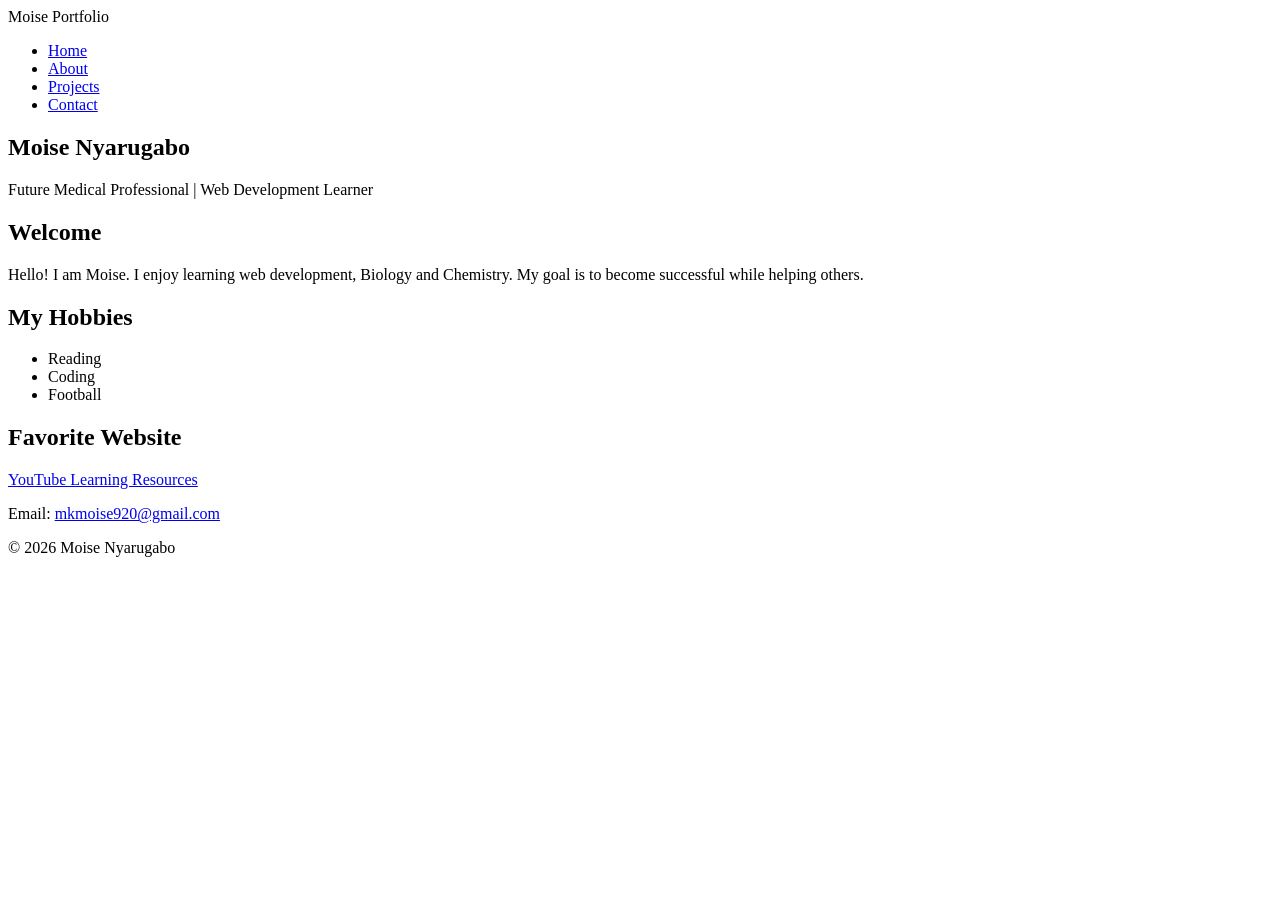
==== index.html @ 586e79c2 "Create index.html" ====
<!DOCTYPE html>
<html lang="en">
<head>
<meta charset="UTF-8">
<meta name="viewport" content="width=device-width, initial-scale=1.0">
<title>Moise - Home</title>
<link rel="stylesheet" href="style.css">
</head>
<body>

<header>
<nav>
<div class="logo">Moise Portfolio</div>

<ul>
<li><a href="index.html" class="active">Home</a></li>
<li><a href="about.html">About</a></li>
<li><a href="projects.html">Projects</a></li>
<li><a href="contact.html">Contact</a></li>
</ul>
</nav>
</header>

<section class="hero">
<h1>Moise Nyarugabo</h1>
<p>Future Medical Professional | Web Development Learner</p>
</section>

<main class="container">
<section class="card">
<h2>Welcome</h2>
<p>Hello! I am Moise. I enjoy learning web development, Biology and Chemistry. My goal is to become successful while helping others.</p>
</section>

<section class="card">
<h2>My Hobbies</h2>
<ul>
<li>Reading</li>
<li>Coding</li>
<li>Football</li>
</ul>
</section>

<section class="card">
<h2>Favorite Website</h2>
<p>
<a href="https://www.youtube.com" target="_blank">
YouTube Learning Resources
</a>
</p>

<p>
Email:
<a href="mailto:mkmoise920@gmail.com">
mkmoise920@gmail.com
</a>
</p>
</section>

</main>

<footer>
<p>© 2026 Moise Nyarugabo</p>
</footer>

</body>
</html>
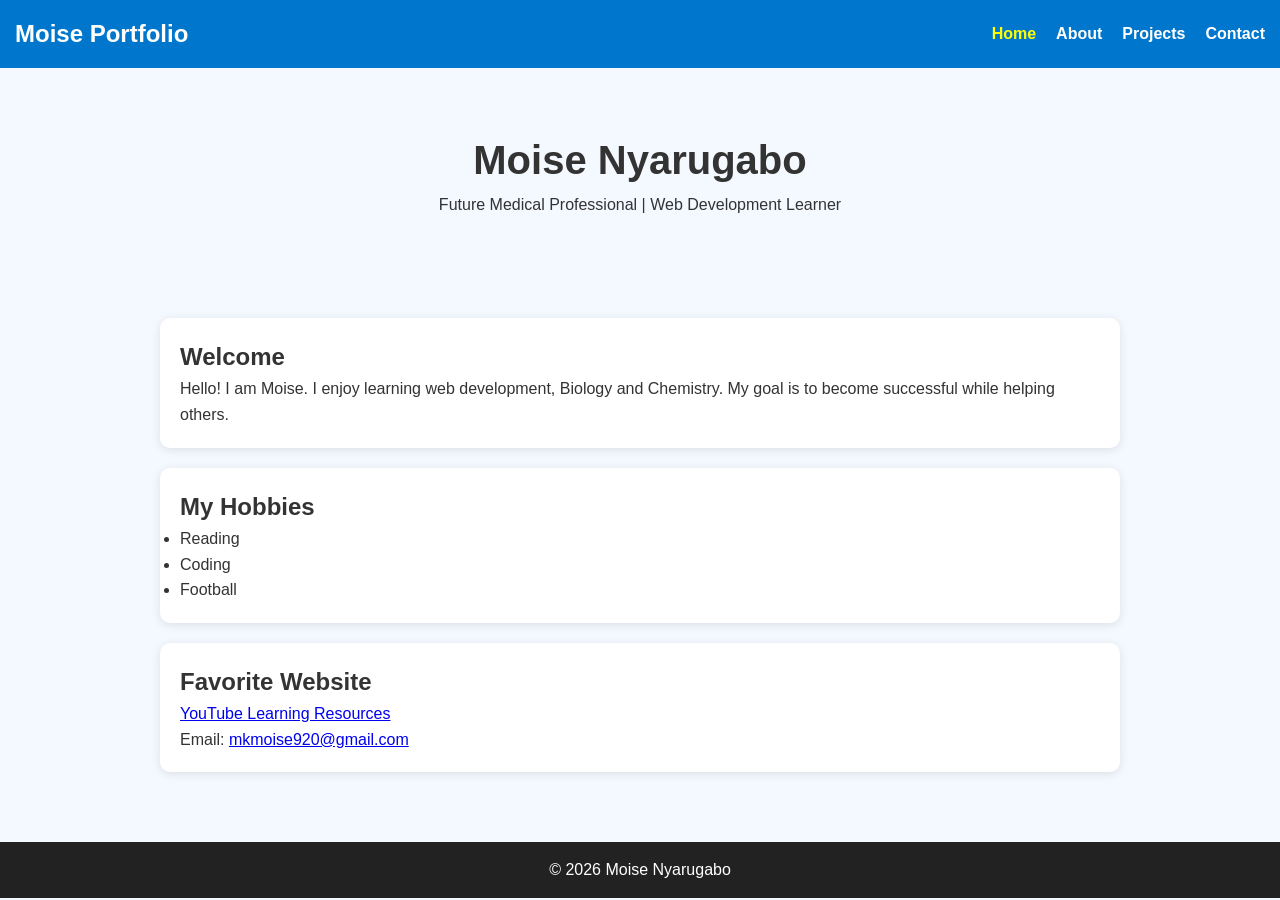
==== commit ce674932: "Update index.html" ====
--- a/index.html
+++ b/index.html
@@ -3,6 +3,10 @@
 <head>
 <meta charset="UTF-8">
 <meta name="viewport" content="width=device-width, initial-scale=1.0">
+<link rel="preconnect" href="https://fonts.googleapis.com">
+<link rel="preconnect" href="https://fonts.gstatic.com" crossorigin>
+<link href="https://fonts.googleapis.com/css2?family=Poppins:wght@300;400;600;700&display=swap" rel="stylesheet">
+<link rel="stylesheet" href="style.css">
 <title>Moise - Home</title>
 <link rel="stylesheet" href="style.css">
 </head>
--- a/style.css
+++ b/style.css
@@ -0,0 +1,116 @@
+*{
+    margin:0;
+    padding:0;
+    box-sizing:border-box;
+    font-family:Arial, sans-serif;
+}
+
+body{
+    background:#f4f8ff;
+    color:#333;
+    line-height:1.6;
+}
+
+header{
+    background:#0077cc;
+    padding:15px;
+}
+
+nav{
+    display:flex;
+    justify-content:space-between;
+    align-items:center;
+}
+
+.logo{
+    color:white;
+    font-size:24px;
+    font-weight:bold;
+}
+
+nav ul{
+    display:flex;
+    list-style:none;
+}
+
+nav ul li{
+    margin-left:20px;
+}
+
+nav ul li a{
+    color:white;
+    text-decoration:none;
+    font-weight:bold;
+}
+
+nav ul li a:hover,
+.active{
+    color:yellow;
+}
+
+.hero{
+    text-align:center;
+    padding:60px 20px;
+}
+
+.hero h1{
+    font-size:40px;
+}
+
+.container{
+    width:90%;
+    max-width:1000px;
+    margin:auto;
+    padding:20px;
+}
+
+.card{
+    background:white;
+    margin:20px 0;
+    padding:20px;
+    border-radius:10px;
+    box-shadow:0 2px 10px rgba(0,0,0,0.1);
+}
+
+.project-grid{
+    display:grid;
+    grid-template-columns:repeat(auto-fit,minmax(250px,1fr));
+    gap:20px;
+}
+
+.project img{
+    width:100%;
+    border-radius:10px;
+}
+
+form{
+    display:flex;
+    flex-direction:column;
+}
+
+input,
+select,
+textarea{
+    padding:10px;
+    margin-bottom:15px;
+}
+
+button{
+    padding:12px;
+    background:#0077cc;
+    color:white;
+    border:none;
+    cursor:pointer;
+}
+
+button:hover{
+    background:#005fa3;
+}
+
+footer{
+    background:#222;
+    color:white;
+    text-align:center;
+    padding:15px;
+    margin-top:30px;
+}
--- a/style.css
+++ b/style.css
@@ -0,0 +1,116 @@
+*{
+    margin:0;
+    padding:0;
+    box-sizing:border-box;
+    font-family:Arial, sans-serif;
+}
+
+body{
+    background:#f4f8ff;
+    color:#333;
+    line-height:1.6;
+}
+
+header{
+    background:#0077cc;
+    padding:15px;
+}
+
+nav{
+    display:flex;
+    justify-content:space-between;
+    align-items:center;
+}
+
+.logo{
+    color:white;
+    font-size:24px;
+    font-weight:bold;
+}
+
+nav ul{
+    display:flex;
+    list-style:none;
+}
+
+nav ul li{
+    margin-left:20px;
+}
+
+nav ul li a{
+    color:white;
+    text-decoration:none;
+    font-weight:bold;
+}
+
+nav ul li a:hover,
+.active{
+    color:yellow;
+}
+
+.hero{
+    text-align:center;
+    padding:60px 20px;
+}
+
+.hero h1{
+    font-size:40px;
+}
+
+.container{
+    width:90%;
+    max-width:1000px;
+    margin:auto;
+    padding:20px;
+}
+
+.card{
+    background:white;
+    margin:20px 0;
+    padding:20px;
+    border-radius:10px;
+    box-shadow:0 2px 10px rgba(0,0,0,0.1);
+}
+
+.project-grid{
+    display:grid;
+    grid-template-columns:repeat(auto-fit,minmax(250px,1fr));
+    gap:20px;
+}
+
+.project img{
+    width:100%;
+    border-radius:10px;
+}
+
+form{
+    display:flex;
+    flex-direction:column;
+}
+
+input,
+select,
+textarea{
+    padding:10px;
+    margin-bottom:15px;
+}
+
+button{
+    padding:12px;
+    background:#0077cc;
+    color:white;
+    border:none;
+    cursor:pointer;
+}
+
+button:hover{
+    background:#005fa3;
+}
+
+footer{
+    background:#222;
+    color:white;
+    text-align:center;
+    padding:15px;
+    margin-top:30px;
+}
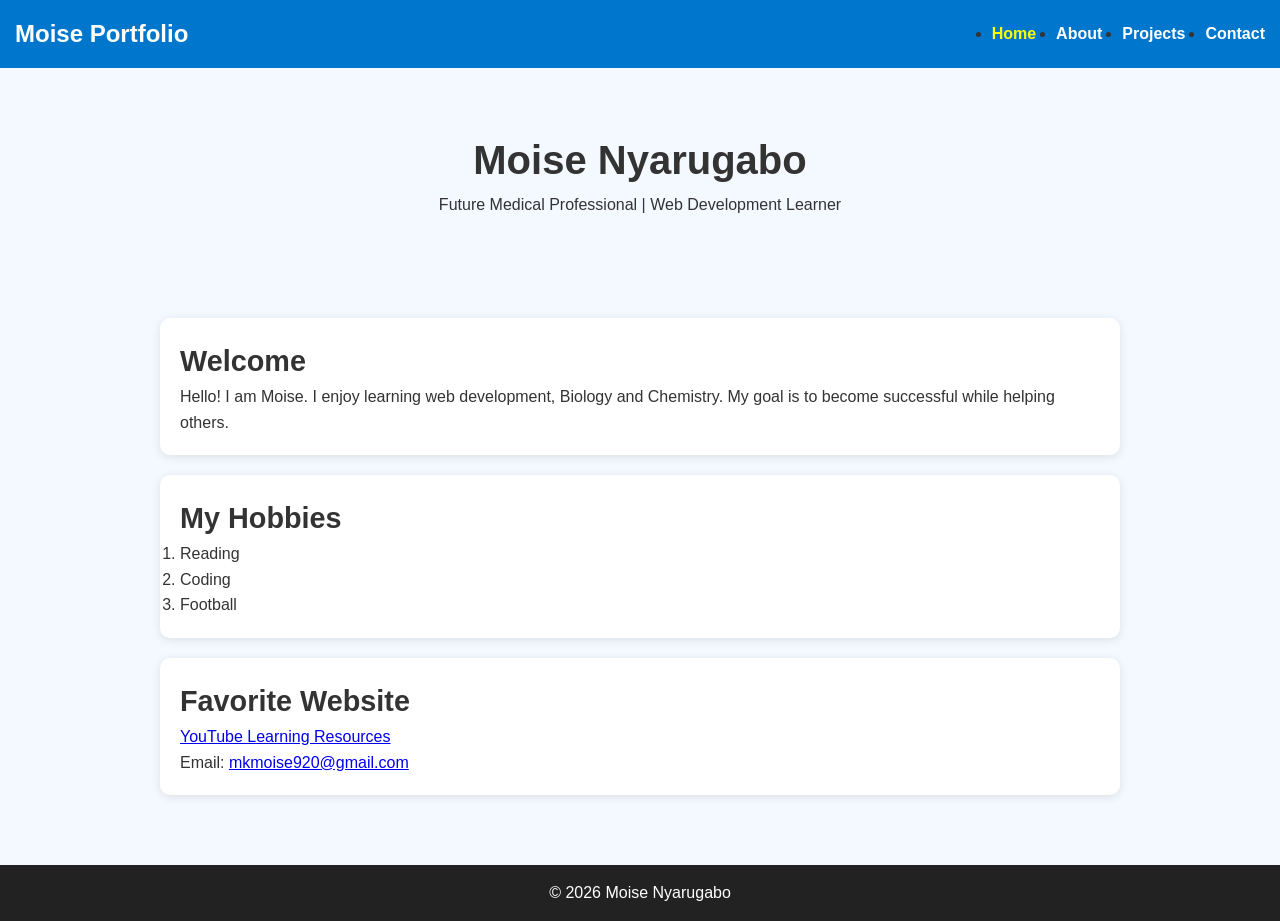
==== commit 06d56ecd: "Update index.html" ====
--- a/index.html
+++ b/index.html
@@ -8,7 +8,6 @@
 <link href="https://fonts.googleapis.com/css2?family=Poppins:wght@300;400;600;700&display=swap" rel="stylesheet">
 <link rel="stylesheet" href="style.css">
 <title>Moise - Home</title>
-<link rel="stylesheet" href="style.css">
 </head>
 <body>
 
@@ -38,11 +37,11 @@
 
 <section class="card">
 <h2>My Hobbies</h2>
-<ul>
+<ol>
 <li>Reading</li>
 <li>Coding</li>
 <li>Football</li>
-</ul>
+</ol>
 </section>
 
 <section class="card">
--- a/style.css
+++ b/style.css
@@ -1,11 +1,12 @@
+
 *{
     margin:0;
     padding:0;
     box-sizing:border-box;
     font-family:Arial, sans-serif;
 }
-
 body{
+    font-family:'Poppins', sans-serif;
     background:#f4f8ff;
     color:#333;
     line-height:1.6;
@@ -20,6 +21,7 @@
     display:flex;
     justify-content:space-between;
     align-items:center;
+    flex-wrap:wrap;
 }
 
 .logo{
@@ -30,6 +32,7 @@
 
 nav ul{
     display:flex;
+    gap:20px
     list-style:none;
 }
 
@@ -114,3 +117,49 @@
     padding:15px;
     margin-top:30px;
 }
+.gallery{
+    display:grid;
+    grid-template-columns:repeat(auto-fit,minmax(200px,1fr));
+    gap:15px;
+}
+
+.gallery img{
+    width:100%;
+    border-radius:10px;
+}
+@media (max-width:768px){
+
+    nav{
+        flex-direction:column;
+    }
+
+    nav ul{
+        flex-direction:column;
+        text-align:center;
+        margin-top:10px;
+    }
+
+    .hero h1{
+        font-size:28px;
+    }
+
+    .container{
+        width:95%;
+    }
+
+    }
+h1{
+    font-size:2.5rem;
+}
+
+h2{
+    font-size:1.8rem;
+}
+
+p{
+    font-size:1rem;
+}
+
+small{
+    font-size:0.875rem;
+}
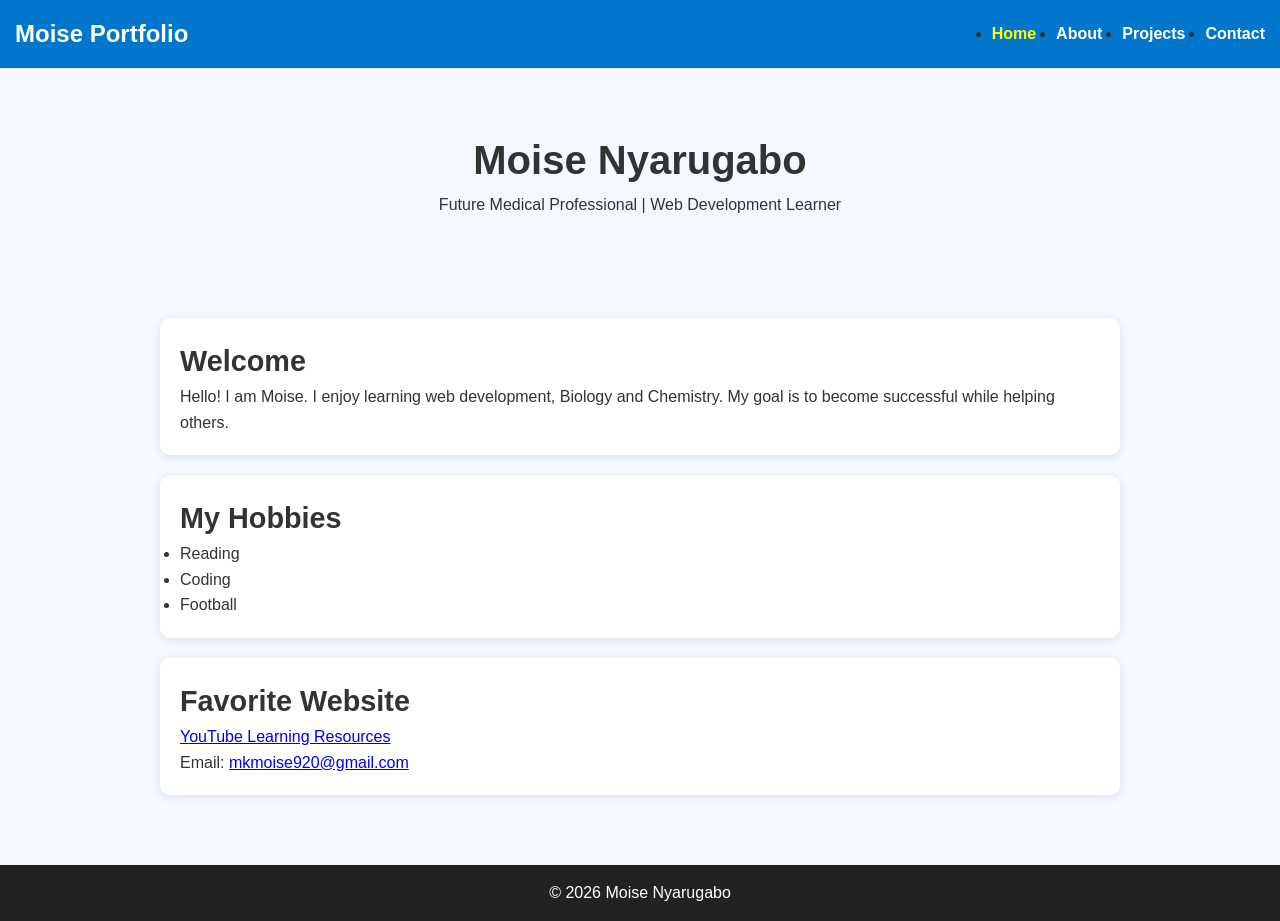
==== commit c2898b12: "Update index.html" ====
--- a/index.html
+++ b/index.html
@@ -37,11 +37,11 @@
 
 <section class="card">
 <h2>My Hobbies</h2>
-<ol>
+<ul>
 <li>Reading</li>
 <li>Coding</li>
 <li>Football</li>
-</ol>
+</ul>
 </section>
 
 <section class="card">
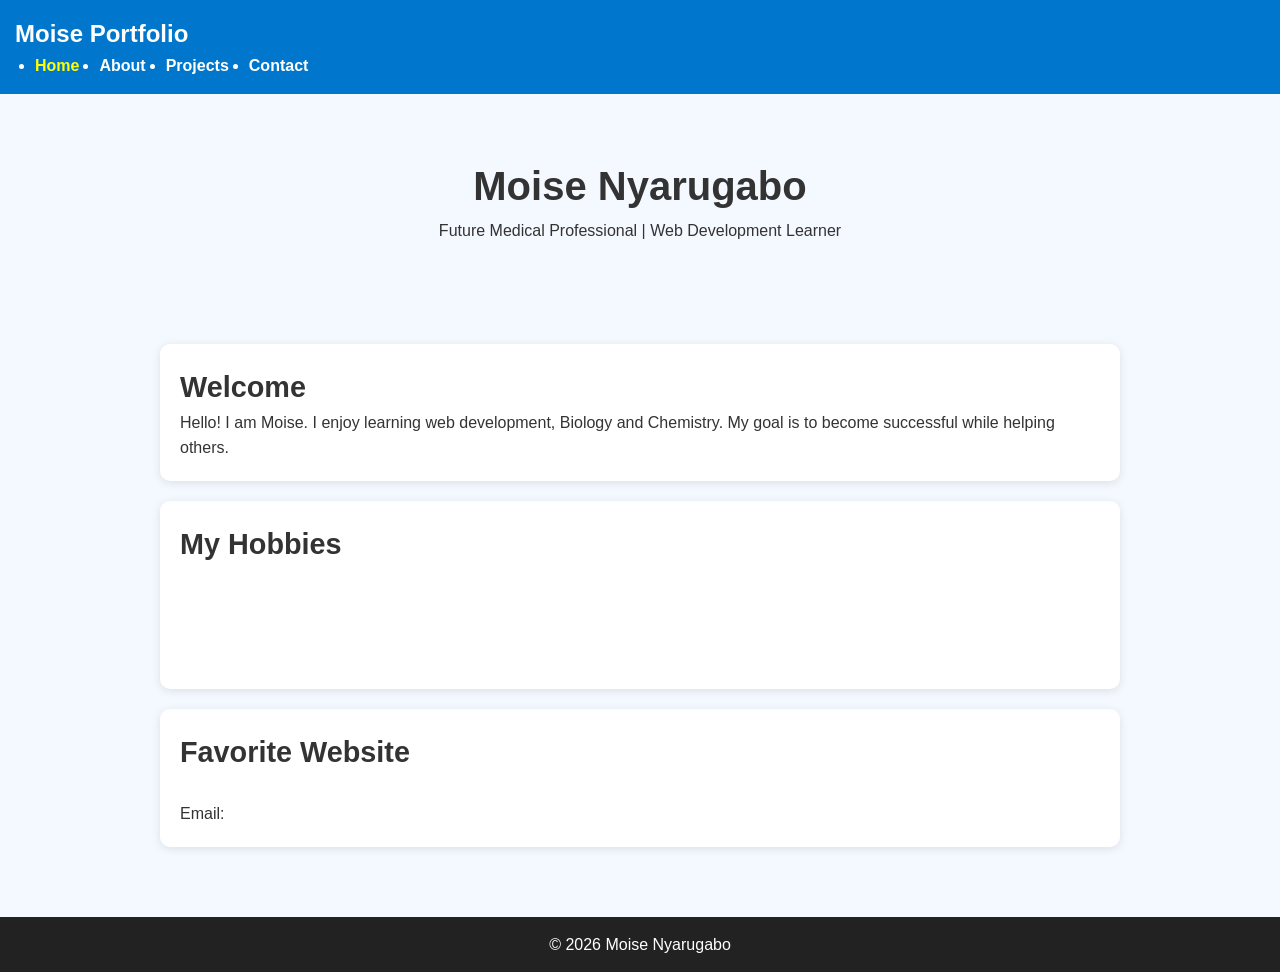
==== commit 4cdb0d74: "Update index.html" ====
--- a/index.html
+++ b/index.html
@@ -41,6 +41,7 @@
 <li>Reading</li>
 <li>Coding</li>
 <li>Football</li>
+<li>Playing Call of Duty</li>
 </ul>
 </section>
 
--- a/style.css
+++ b/style.css
@@ -19,7 +19,9 @@
 
 nav{
     display:flex;
-    justify-content:space-between;
+    display: inline-block;
+    margin-right:20px;
+    justify-content:space-evenly;
     align-items:center;
     flex-wrap:wrap;
 }
@@ -40,7 +42,7 @@
     margin-left:20px;
 }
 
-nav ul li a{
+nav, ul ,li ,a{
     color:white;
     text-decoration:none;
     font-weight:bold;
